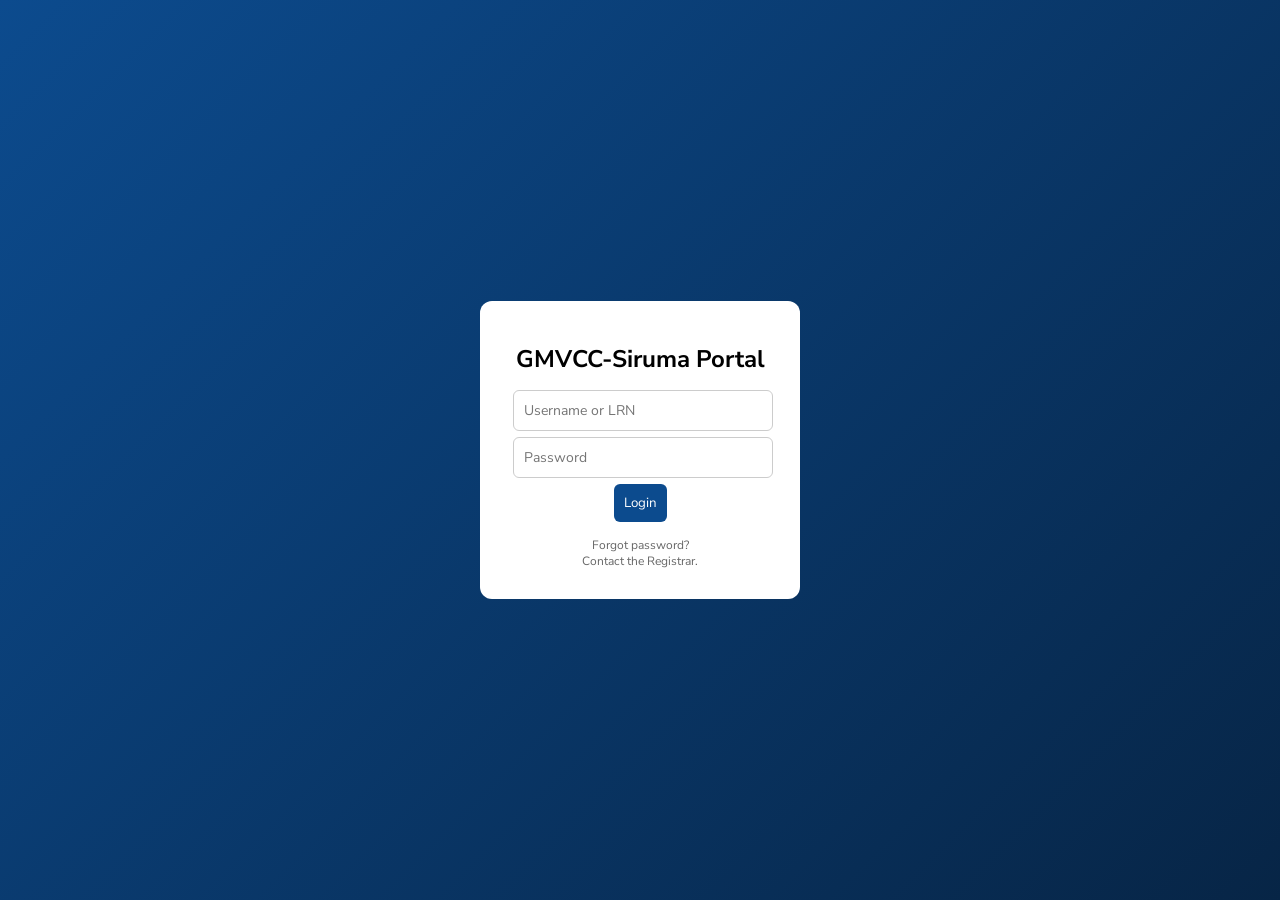
==== index.html @ f311a829 "Updated project files" ====
<!DOCTYPE html>
<html lang="en">
<head>
    <meta charset="UTF-8">
    <meta name="viewport" content="width=device-width, initial-scale=1.0">
    <title>GMVCC Portal Login</title>
    <link href="https://fonts.googleapis.com/css2?family=Lora:wght@400;700&display=swap" rel="stylesheet">
    <link href="https://fonts.googleapis.com/css2?family=Nunito+Sans:wght@300;400;600;700&display=swap" rel="stylesheet">
    <link rel="stylesheet" href="style.css">
</head>

<body class="loginPage">

    <div class="login-wrapper">
        <div class="login-box">

            <div class="login-logo"></div>
            <h2>GMVCC-Siruma Portal</h2>

            <form id="loginForm">
                <input type="text" id="username" placeholder="Username or LRN" required>
                <input type="password" id="password" placeholder="Password" required>
                <button type="submit" class="loginBtn">Login</button>
            </form>

            <p class="login-footer">Forgot password?<br> Contact the Registrar.</p>

        </div>
    </div>
    <script src="script.js"></script>
</body>
</html>
---- style.css ----
* {
    box-sizing: border-box;
    margin: 0;
    padding: 0;
    font-family: "Nunito Sans", sans-serif;
}

body {
    height: 100vh;
    display: flex;
    flex-direction: column;
    background: #f4f6f9;
}

.header {
    background: linear-gradient(90deg, #0C4B8E, #072546);
    color: white;
    padding: 20px 40px;
    font-family: "Lora", serif;
}

.loginPage {
    height: 100vh;
    display: flex;
    justify-content: center;
    align-items: center;
    background: linear-gradient(135deg, #0C4B8E, #072546);
}

.login-wrapper {
    width: 100%;
    max-width: 360px;
    padding: 20px;
}

.login-box {
    background: white;
    padding: 30px;
    border-radius: 12px;
    display: flex;
    flex-direction: column;
    gap: 12px;
    text-align: center;
}

#loginForm > * {
    margin: 3px;
}

.login-logo {
    font-size: 24px;
    font-weight: bold;
    color: #0C4B8E;
}

.login-box input {
    padding: 10px;
    border: 1px solid #ccc;
    border-radius: 6px;
    width: 100%;
}

.loginBtn {
    padding: 10px;
    border: none;
    background: #0C4B8E;
    color: white;
    border-radius: 6px;
    cursor: pointer;
}

.login-footer {
    font-size: 12px;
    color: #666;
}

.loginPage > h2 {
    font-family: "Nunito Sans", sans-serif;;
}

.mainLayout {
    display: flex;
    flex: 1;
    overflow: hidden;
}

.sidebar {
    width: 260px;
    background: #e6e6e6;
    padding: 20px;
}

.nav {
    display: flex;
    flex-direction: column;
    gap: 10px;
}

.navBtn {
    padding: 12px;
    border: none;
    background: transparent;
    text-align: left;
    cursor: pointer;
    border-radius: 6px;
    font-size: 14px;
    transition: 0.2s;
}

.navBtn:hover {
    background: #d0d0d0;
}

.navBtn.active {
    background: #0C4B8E;
    color: white;
}

.contentArea {
    flex: 1;
    overflow-y: auto;
    background: #f4f6f9;
}

.page {
    display: none;
}

.page.active {
    display: block;
}

.mainContentHeader {
    display: flex;
    justify-content: space-between;
    gap: 15px;
    padding: 15px;
    background: white;
    border-bottom: 1px solid #ddd;
    align-items: center;
}

#searchBar {
    flex: 1;
    padding: 10px;
    border: 1px solid #ccc;
    border-radius: 6px;
}

.addBtn {
    padding: 10px 15px;
    background: #0C4B8E;
    color: white;
    border: none;
    border-radius: 6px;
    cursor: pointer;
}

#students .mainContentArea,
#subjects .mainContentArea,
#classes .mainContentArea,
#instructors .mainContentArea {
    padding: 10px 20px;
    overflow-x: auto;
}

.program-grid {
    padding: 15px 20px;
    display: grid;
    grid-template-columns: repeat(auto-fill, minmax(260px, 1fr));
    gap: 18px;
}

.program-card {
    background: white;
    border-radius: 12px;
    padding: 35px 16px 16px 16px;
    box-shadow: 0 3px 10px rgba(0,0,0,0.08);
    position: relative;
    display: flex;
    flex-direction: column;
    gap: 10px;
    transition: 0.25s;
}

.program-card:hover {
    transform: translateY(-5px);
    box-shadow: 0 6px 16px rgba(0,0,0,0.12);
}

.program-tag {
    position: absolute;
    top: 10px;
    right: 10px;
    background: #0C4B8E;
    color: white;
    font-size: 11px;
    padding: 4px 8px;
    border-radius: 4px;
}

.program-card h3 {
    color: #0C4B8E;
    font-size: 18px;
}

.program-card p {
    font-size: 14px;
    color: #444;
}

.program-footer {
    margin-top: auto;
    display: flex;
    justify-content: space-between;
    align-items: center;
    font-size: 13px;
}

.main-program {
    border-left: 4px solid #0C4B8E;
}

.sub-programs {
    display: flex;
    flex-wrap: wrap;
    gap: 6px;
}

.major-badge {
    background: #e6ecf5;
    color: #0C4B8E;
    padding: 4px 8px;
    border-radius: 6px;
    font-size: 12px;
}

.viewBtn {
    padding: 6px 10px;
    border: none;
    background: #0C4B8E;
    color: white;
    border-radius: 6px;
    cursor: pointer;
    font-size: 12px;
}

table {
    width: 100%;
    background: white;
    border-collapse: collapse;
}

th, td {
    padding: 10px;
    border: 1px solid #ddd;
}

th {
    background: #0C4B8E;
    color: white;
}

.formOverlay {
    position: fixed;
    inset: 0;
    display: none;
    justify-content: center;
    align-items: center;
    background: rgba(0,0,0,0.55);
    backdrop-filter: blur(3px);
    z-index: 9999;
}

.formBox {
    background: white;
    width: 92%;
    max-width: 850px;
    padding: 24px;
    border-radius: 14px;
    display: flex;
    flex-direction: column;
    gap: 18px;
    box-shadow: 0 10px 30px rgba(0,0,0,0.2);
    animation: popIn 0.2s ease;
}

.formBox h2 {
    margin-bottom: 4px;
}

.formBox h3 {
    margin-top: 6px;
    margin-bottom: 6px;
    color: #0C4B8E;
    font-size: 15px;
}

.triple {
    display: grid;
    grid-template-columns: repeat(3, 1fr);
    gap: 10px;
    margin-bottom: 6px;
}

.double {
    display: flex;
    gap: 10px;
    margin-bottom: 6px;
    align-items: center;
}

input, select {
    padding: 10px;
    border: 1px solid #d0d0d0;
    border-radius: 8px;
    font-size: 14px;
    transition: 0.2s;
    outline: none;
}

.formGrid {
    display: flex;
    flex-direction: column;
    gap: 8px;
}

.formActions {
    display: flex;
    justify-content: flex-end;
    gap: 10px;
    margin-top: 10px;
}

.formActions button {
    padding: 10px 14px;
    border: none;
    border-radius: 8px;
    cursor: pointer;
    font-weight: 500;
    transition: 0.2s;
}

.studentFormHeader {
    display: flex;
    justify-content: space-between;
}

.studentFormHeader > button {
    padding: 10px 20px;
    border-radius: 8px;
    border: none;
    cursor: pointer;
}

#addStudentBtn {
    background: #0C4B8E;
    color: white;
}

#addStudentBtn:hover {
    background: #083a6d;
}

#clearBtn {
    background: #b5b5b5;
    color: white;
}

#clearBtn:hover {
    background: #9c9c9c;
}

#closeBtn, #closeBtn2 {
    background: #d9534f;
    color: white;
}

#closeBtn:hover {
    background: #c64542;
}
td button {
    padding: 6px 10px;
    margin: 2px;
    border: none;
    background: #0C4B8E;
    color: white;
    border-radius: 6px;
    cursor: pointer;
    font-size: 12px;
}
td button {
    padding: 6px 12px;
    background: #0C4B8E;
    color: white;
    border: none;
    border-radius: 6px;
    cursor: pointer;
}
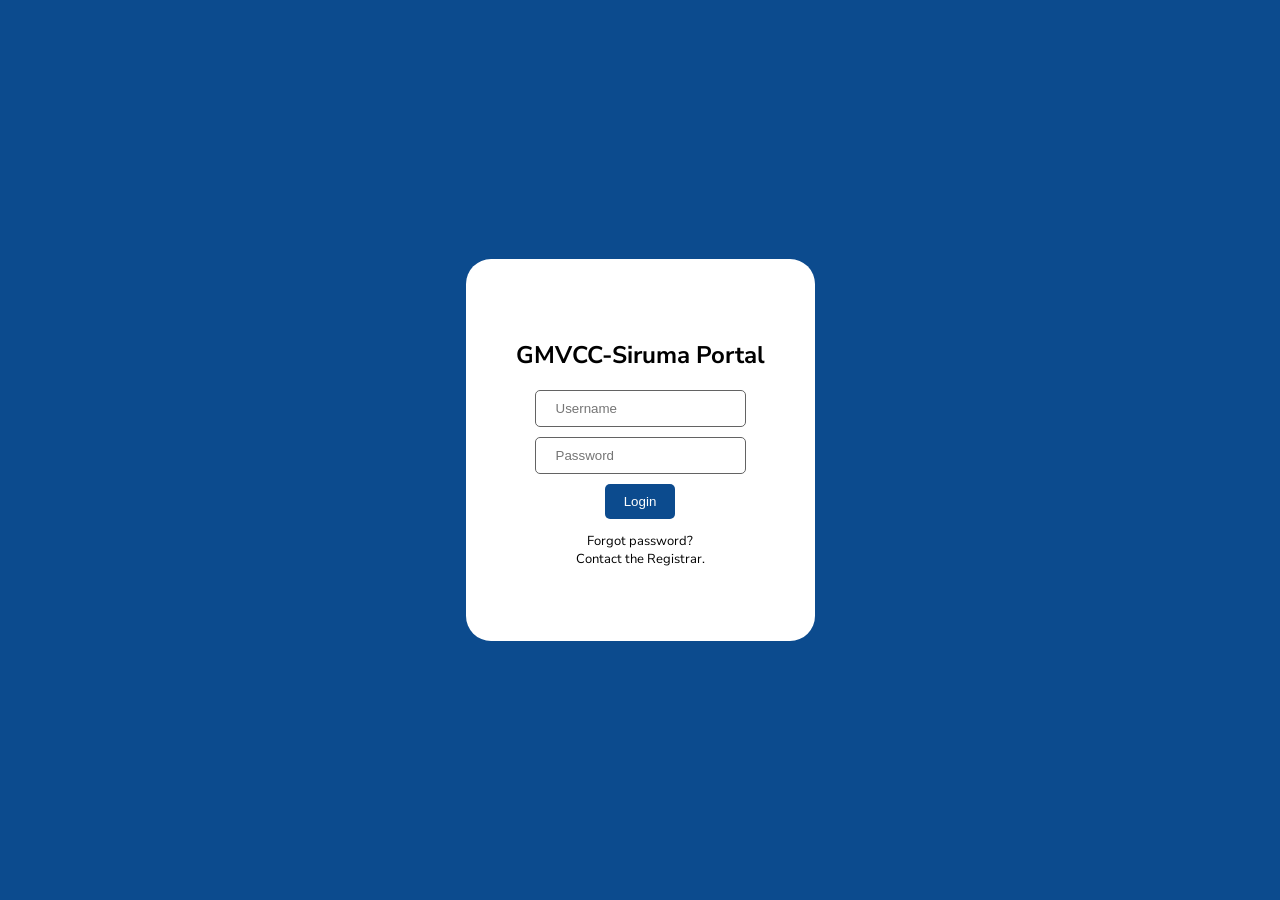
==== commit bca8057b: "basta" ====
--- a/index.html
+++ b/index.html
@@ -3,30 +3,26 @@
 <head>
     <meta charset="UTF-8">
     <meta name="viewport" content="width=device-width, initial-scale=1.0">
-    <title>GMVCC Portal Login</title>
     <link href="https://fonts.googleapis.com/css2?family=Lora:wght@400;700&display=swap" rel="stylesheet">
     <link href="https://fonts.googleapis.com/css2?family=Nunito+Sans:wght@300;400;600;700&display=swap" rel="stylesheet">
-    <link rel="stylesheet" href="style.css">
+    <link rel="stylesheet" href="LoginStyle.css">
+    <title>Login</title>
 </head>
+<body>
 
-<body class="loginPage">
+    <div class="loginWrapper">
+        <h2>GMVCC-Siruma Portal</h2>
+        <form id="loginForm">
+            <input type="text" id="username" placeholder="Username" required>
+            <input type="text" id="password" placeholder="Password" required>
+            <button type="button" id="loginButton">Login</button>
+        </form>
 
-    <div class="login-wrapper">
-        <div class="login-box">
-
-            <div class="login-logo"></div>
-            <h2>GMVCC-Siruma Portal</h2>
-
-            <form id="loginForm">
-                <input type="text" id="username" placeholder="Username or LRN" required>
-                <input type="password" id="password" placeholder="Password" required>
-                <button type="submit" class="loginBtn">Login</button>
-            </form>
-
-            <p class="login-footer">Forgot password?<br> Contact the Registrar.</p>
-
-        </div>
+        <p class="loginFooter">Forgot password?<br>
+                                Contact the Registrar.
+        </p>
     </div>
+    
     <script src="script.js"></script>
 </body>
-</html>+</html>
--- a/LoginStyle.css
+++ b/LoginStyle.css
@@ -0,0 +1,45 @@
+body {
+    margin: 0;
+    padding: 0;
+    height: 100vh;
+    display: flex;
+    justify-content: center;
+    align-items: center;
+    background-color: #0C4B8E;
+    font-family: "Nunito Sans", sans-serif;
+}
+
+.loginWrapper {
+    background-color: white;
+    border-radius: 25px;
+    padding: 60px 50px;
+    text-align: center;
+}
+
+#loginForm {
+    display: flex;
+    flex-direction: column;
+    justify-content: center;
+    align-items: center;
+    gap: 10px;
+}
+
+#loginForm > input{
+    padding: 10px 20px;
+    border-radius: 5px;
+    border: 1px solid rgb(99, 99, 99);
+}
+
+#loginButton {
+    background-color: #0C4B8E;
+    border-radius: 5px;
+    width: 70px;
+    padding: 10px;
+    cursor: pointer;
+    color: white;
+    border: none;
+}
+
+p {
+    font-size: 13px;
+}
